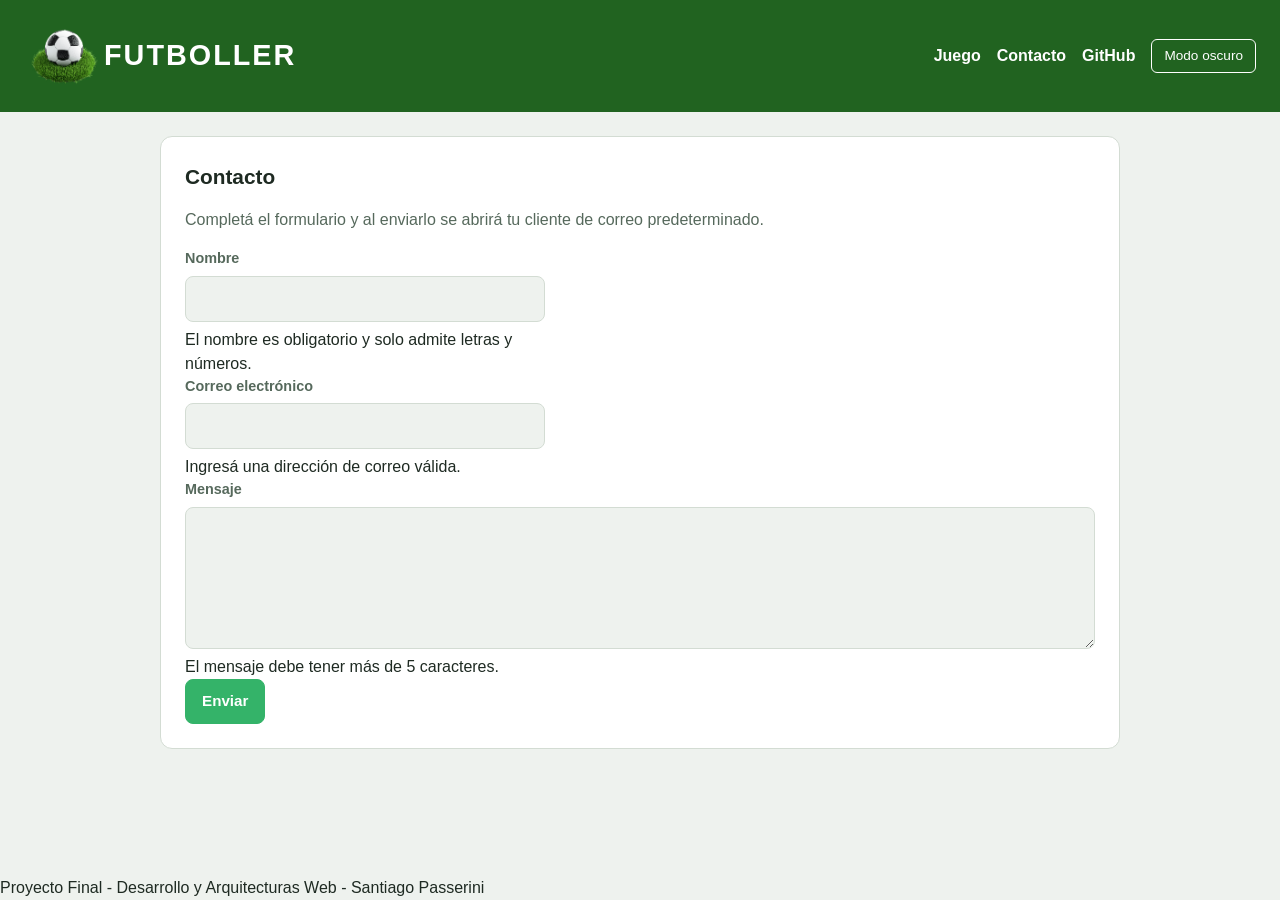
==== contacto.html @ 6a643403 "Se creo paginas html del juego y de contacto" ====
<!DOCTYPE html>
<html lang="es">
<head>
    <meta charset="UTF-8">
    <meta name="viewport" content="width=device-width, initial-scale=1.0">
    <title>Futboller - Contacto</title>
    <link rel="stylesheet" href="css/reset.css">
    <link rel="stylesheet" href="css/styles.css">
    <link rel="icon" href="img/pelota-logo.png" type="image/png">
    
</head>
<body>
    <header class="encabezado">
        <div class="marca">
            <img class="logo" src="img/pelota-logo.png" alt="Logo de Futboller" width="80" height="80">
            <h1 class="titulo-principal">Futboller</h1>
        </div>
        <nav class="navegacion">
            <a class="enlace-navegacion" href="index.html">Juego</a>
            <a class="enlace-navegacion" href="contacto.html">Contacto</a>
            <a class="enlace-navegacion" href="https://github.com/Sap3252/Futboller" target="_blank" rel="noopener">GitHub</a>
            <button class="boton-tema" id="botonTema" type="button">Modo oscuro</button>
        </nav>
    </header>
    <main class="contenido">
        <section class="panel">
            <h2 class="subtitulo">Contacto</h2>
            <p class="texto-descripcion">Completá el formulario y al enviarlo se abrirá tu cliente de correo predeterminado.</p>
            <form class="formulario" id="formularioContacto">
                <div class="campo">
                    <label class="etiqueta" for="entradaNombreContacto">Nombre</label>
                    <input class="entrada" id="entradaNombreContacto" type="text" maxlength="50">
                    <span class="mensaje-error oculto" id="errorNombreContacto">El nombre es obligatorio y solo admite letras y números.</span>
                </div>
                <div class="campo">
                    <label class="etiqueta" for="entradaCorreoContacto">Correo electrónico</label>
                    <input class="entrada" id="entradaCorreoContacto" type="text" maxlength="80">
                    <span class="mensaje-error oculto" id="errorCorreoContacto">Ingresá una dirección de correo válida.</span>
                </div>
                <div class="campo campo-amplio">
                    <label class="etiqueta" for="entradaMensajeContacto">Mensaje</label>
                    <textarea class="entrada area-mensaje" id="entradaMensajeContacto" rows="5"></textarea>
                    <span class="mensaje-error oculto" id="errorMensajeContacto">El mensaje debe tener más de 5 caracteres.</span>
                </div>
                <button class="boton boton-primario" type="submit">Enviar</button>
            </form>
        </section>
    </main>
    <footer class="pie">
        <p class="texto-pie">Proyecto Final - Desarrollo y Arquitecturas Web - Santiago Passerini</p>
    </footer>
    <script src="js/events.js"></script>
    <script src="js/init.js"></script>
</body>
</html>
---- css/styles.css ----
html {
    --color-fondo: #eef2ee;
    --color-panel: #ffffff;
    --color-borde: #d3dcd3;
    --color-texto: #1e2a22;
    --color-texto-suave: #56695c;
    --color-primario: #34b369;
    --color-encabezado: #216320;
    --color-claro: #ffffff;
    --color-verde: #43a047;
    --color-rojo: #e53935;
    --color-neutro: #78909c;
    --color-sombra: #00000099;
}
body {
    display: flex;
    flex-direction: column;
    min-height: 100vh;
    background-color: var(--color-fondo);
    color: var(--color-texto);
    font-family: "Trebuchet MS", "Segoe UI", Arial, sans-serif;
}
.encabezado {
    display: flex;
    flex-wrap: wrap;
    justify-content: space-between;
    align-items: center;
    gap: 12px;
    padding: 16px 24px;
    background-color: var(--color-encabezado);
    color: var(--color-claro);
}
.marca {
    display: flex;
    align-items: center;
    gap: 0;
}
.titulo-principal {
    margin: 0;
    font-size: 1.8rem;
    font-weight: 700;
    letter-spacing: 2px;
    text-transform: uppercase;
}
.navegacion {
    display: flex;
    flex-wrap: wrap;
    align-items: center;
    gap: 16px;
}
.enlace-navegacion {
    font-weight: 600;
}
.enlace-navegacion:hover {
    text-decoration: underline;
}
.boton-tema {
    padding: 6px 12px;
    border: 1px solid var(--color-claro);
    border-radius: 6px;
    font-size: 0.85rem;
}
.contenido {
    display: flex;
    flex: 1;
    flex-direction: column;
    align-items: center;
    gap: 24px;
    padding: 24px 16px;
}
.panel {
    display: flex;
    flex-direction: column;
    gap: 16px;
    width: 100%;
    max-width: 960px;
    padding: 24px;
    background-color: var(--color-panel);
    border: 1px solid var(--color-borde);
    border-radius: 12px;
}
.subtitulo {
    font-size: 1.3rem;
    font-weight: 700;
}
.texto-descripcion {
    color: var(--color-texto-suave);
}
.campo {
    display: flex;
    flex-direction: column;
    gap: 6px;
    max-width: 360px;
}
.campo-amplio {
    max-width: 100%;
}
.etiqueta {
    color: var(--color-texto-suave);
    font-size: 0.9rem;
    font-weight: 600;
}
.entrada {
    padding: 10px 12px;
    border: 1px solid var(--color-borde);
    border-radius: 8px;
    background-color: var(--color-fondo);
    font-size: 1rem;
}
.boton {
    padding: 10px 16px;
    border: 1px solid var(--color-borde);
    border-radius: 8px;
    background-color: var(--color-panel);
    font-size: 0.95rem;
    font-weight: 600;
}
.boton:hover {
    border-color: var(--color-primario);
}
.boton-primario {
    align-self: flex-start;
    background-color: var(--color-primario);
    border-color: var(--color-primario);
    color: var(--color-claro);
}
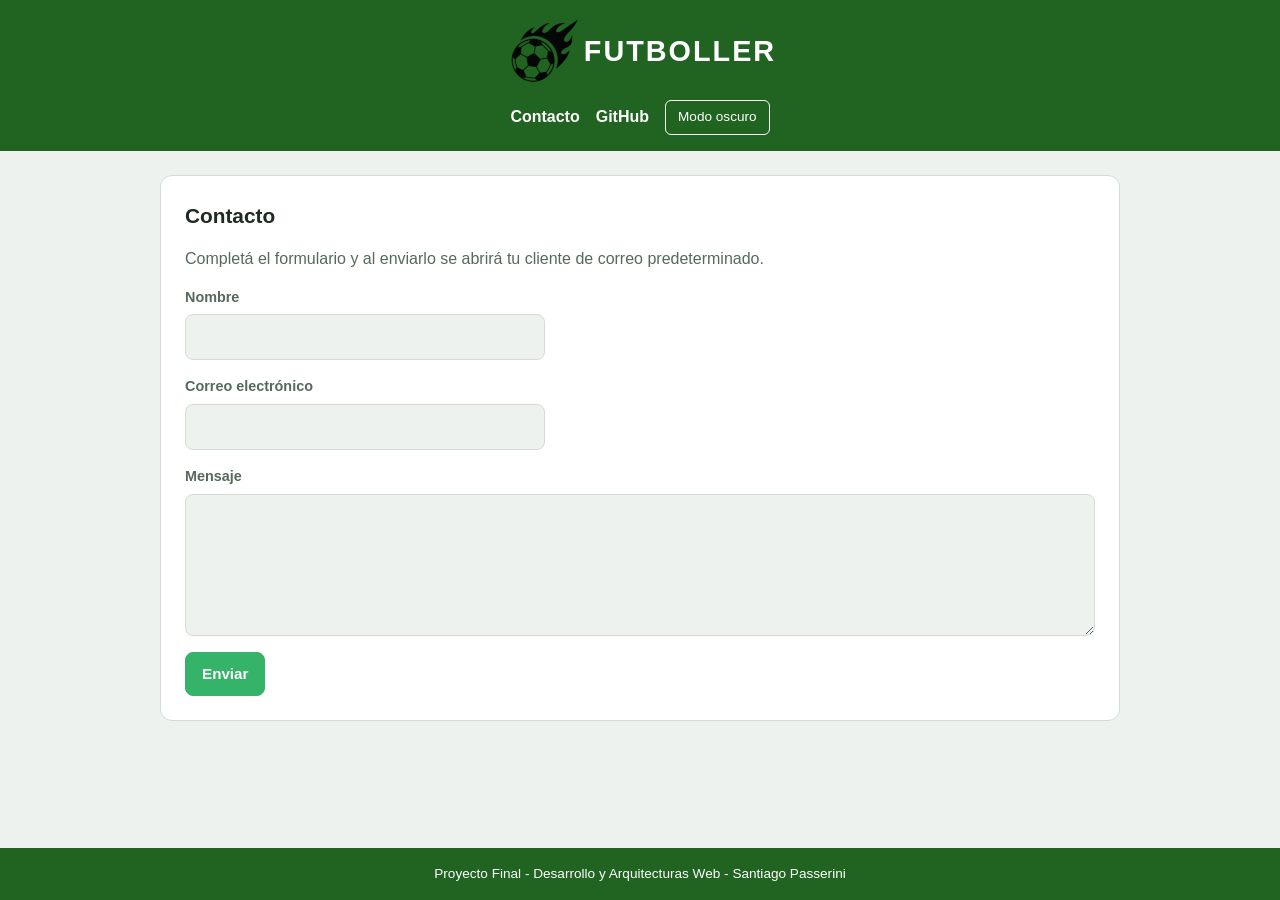
==== commit dc95c4d7: "Se modifico el header y se cambio el icono" ====
--- a/contacto.html
+++ b/contacto.html
@@ -6,17 +6,16 @@
     <title>Futboller - Contacto</title>
     <link rel="stylesheet" href="css/reset.css">
     <link rel="stylesheet" href="css/styles.css">
-    <link rel="icon" href="img/pelota-logo.png" type="image/png">
+    <link rel="icon" href="img/pelota-logo.png?v=2" type="image/png">
     
 </head>
 <body>
     <header class="encabezado">
-        <div class="marca">
+        <a class="marca" href="index.html">
             <img class="logo" src="img/pelota-logo.png" alt="Logo de Futboller" width="80" height="80">
             <h1 class="titulo-principal">Futboller</h1>
-        </div>
+        </a>
         <nav class="navegacion">
-            <a class="enlace-navegacion" href="index.html">Juego</a>
             <a class="enlace-navegacion" href="contacto.html">Contacto</a>
             <a class="enlace-navegacion" href="https://github.com/Sap3252/Futboller" target="_blank" rel="noopener">GitHub</a>
             <button class="boton-tema" id="botonTema" type="button">Modo oscuro</button>
--- a/css/styles.css
+++ b/css/styles.css
@@ -22,8 +22,9 @@
 }
 .encabezado {
     display: flex;
+    flex-direction: column;
     flex-wrap: wrap;
-    justify-content: space-between;
+    justify-content: center;
     align-items: center;
     gap: 12px;
     padding: 16px 24px;
@@ -124,3 +125,279 @@
     border-color: var(--color-primario);
     color: var(--color-claro);
 }
+.barra-estado {
+    display: flex;
+    flex-wrap: wrap;
+    align-items: center;
+    gap: 16px;
+}
+.dato-estado {
+    font-size: 0.95rem;
+}
+.dato-resaltado {
+    font-weight: 700;
+}
+.zona-pistas {
+    display: flex;
+    align-items: center;
+    gap: 16px;
+}
+.foto-secreta {
+    width: 120px;
+    border-radius: 8px;
+}
+.desenfoque-8 {
+    filter: blur(16px);
+}
+.desenfoque-7 {
+    filter: blur(14px);
+}
+.desenfoque-6 {
+    filter: blur(12px);
+}
+.desenfoque-5 {
+    filter: blur(10px);
+}
+.desenfoque-4 {
+    filter: blur(8px);
+}
+.desenfoque-3 {
+    filter: blur(6px);
+}
+.desenfoque-2 {
+    filter: blur(4px);
+}
+.desenfoque-1 {
+    filter: blur(2px);
+}
+.desenfoque-0 {
+    filter: blur(0);
+}
+.lista-pistas {
+    display: flex;
+    flex-direction: column;
+    gap: 4px;
+}
+.pista {
+    color: var(--color-texto-suave);
+    font-size: 0.95rem;
+}
+.zona-busqueda {
+    display: flex;
+    align-items: flex-start;
+    gap: 12px;
+}
+.contenedor-autocompletado {
+    display: flex;
+    position: relative;
+    flex: 1;
+    flex-direction: column;
+}
+.lista-autocompletado {
+    display: flex;
+    position: absolute;
+    top: 100%;
+    left: 0;
+    right: 0;
+    z-index: 10;
+    flex-direction: column;
+    max-height: 240px;
+    margin-top: 4px;
+    background-color: var(--color-panel);
+    border: 1px solid var(--color-borde);
+    border-radius: 8px;
+    overflow-y: auto;
+}
+.opcion-autocompletado {
+    padding: 8px 12px;
+    cursor: pointer;
+}
+.opcion-autocompletado:hover {
+    background-color: var(--color-fondo);
+}
+.contenedor-tablero {
+    display: flex;
+    overflow-x: auto;
+}
+.tablero {
+    display: flex;
+    flex: 1;
+    flex-direction: column;
+    gap: 6px;
+    min-width: 640px;
+}
+.fila {
+    display: flex;
+    gap: 6px;
+}
+.fila-encabezado {
+    font-weight: 700;
+}
+.cuerpo-tablero {
+    display: flex;
+    flex-direction: column;
+    gap: 6px;
+}
+.celda {
+    display: flex;
+    flex: 1;
+    justify-content: center;
+    align-items: center;
+    gap: 6px;
+    min-height: 48px;
+    padding: 8px 6px;
+    background-color: var(--color-fondo);
+    border-radius: 6px;
+    font-size: 0.85rem;
+    text-align: center;
+}
+.celda-jugador {
+    flex: 1.6;
+}
+.foto-intento {
+    width: 32px;
+    border-radius: 50%;
+}
+.logo-club {
+    width: 24px;
+    height: 24px;
+    object-fit: contain;
+    flex-shrink: 0;
+}
+.celda-verde {
+    background-color: var(--color-verde);
+    color: var(--color-claro);
+}
+.celda-roja {
+    background-color: var(--color-rojo);
+    color: var(--color-claro);
+}
+.celda-neutra {
+    background-color: var(--color-neutro);
+    color: var(--color-claro);
+}
+.pie {
+    display: flex;
+    justify-content: center;
+    padding: 16px;
+    background-color: var(--color-encabezado);
+    color: var(--color-claro);
+}
+.texto-pie {
+    font-size: 0.85rem;
+}
+.modal {
+    display: flex;
+    position: fixed;
+    top: 0;
+    left: 0;
+    right: 0;
+    bottom: 0;
+    z-index: 100;
+    justify-content: center;
+    align-items: center;
+    padding: 16px;
+    background-color: var(--color-sombra);
+}
+.modal-contenido {
+    display: flex;
+    flex-direction: column;
+    gap: 16px;
+    width: 100%;
+    max-width: 420px;
+    max-height: 80vh;
+    padding: 24px;
+    background-color: var(--color-panel);
+    border-radius: 12px;
+    overflow-y: auto;
+}
+.modal-amplio {
+    max-width: 640px;
+}
+.texto-modal {
+    color: var(--color-texto-suave);
+}
+.contenedor-revelacion {
+    display: flex;
+    position: relative;
+    align-self: center;
+    justify-content: center;
+    align-items: center;
+    width: 120px;
+    min-height: 120px;
+}
+.foto-resultado {
+    width: 120px;
+    border-radius: 8px;
+    transition: filter 0.4s ease;
+}
+.gif-explosion {
+    position: absolute;
+    top: 50%;
+    left: 50%;
+    width: 200px;
+    max-width: 200px;
+    transform: translate(-50%, -50%);
+}
+.acciones-modal {
+    display: flex;
+    flex-wrap: wrap;
+    gap: 12px;
+}
+.lista-historial {
+    display: flex;
+    flex-direction: column;
+    gap: 8px;
+}
+.registro-historial {
+    padding: 10px 12px;
+    background-color: var(--color-fondo);
+    border-radius: 8px;
+    font-size: 0.9rem;
+}
+.formulario {
+    display: flex;
+    flex-direction: column;
+    gap: 16px;
+}
+.mensaje-error {
+    color: var(--color-rojo);
+    font-size: 0.85rem;
+}
+.oculto {
+    display: none;
+}
+body.tema-oscuro {
+    --color-fondo: #131a15;
+    --color-panel: #1c2620;
+    --color-borde: #33423a;
+    --color-texto: #e6ede8;
+    --color-texto-suave: #9db3a5;
+    --color-primario: #2e9d5c;
+    --color-encabezado: #0a1710;
+}
+@media (max-width: 720px) {
+    .encabezado {
+        flex-direction: column;
+        align-items: center;
+    }
+    .barra-estado {
+        flex-direction: column;
+        align-items: flex-start;
+        gap: 8px;
+    }
+    .zona-pistas {
+        flex-direction: column;
+        align-items: flex-start;
+    }
+    .zona-busqueda {
+        flex-direction: column;
+        align-items: stretch;
+    }
+    .boton-primario {
+        align-self: stretch;
+    }
+    .tablero {
+        min-width: 560px;
+    }
+}
